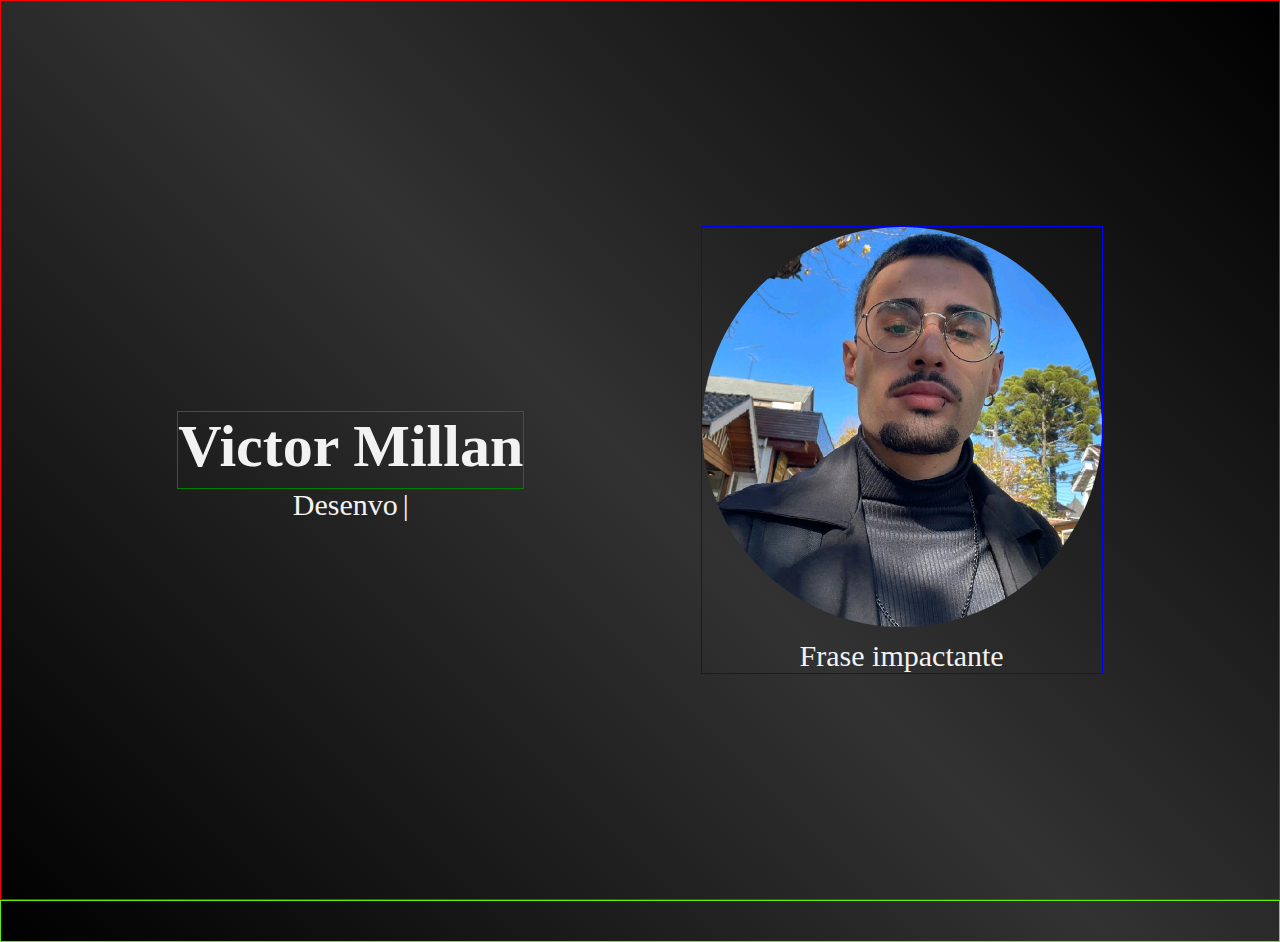
==== public/index.html @ df00ba51 "bug: ajusta o erro do vercel" ====
<!DOCTYPE html>
<html lang="pt-br">
<head>
    <meta charset="UTF-8">
    <meta name="viewport" content="width=device-width, initial-scale=1.0">
    <title> Portfólio by Victor Millan  </title>


                     <!-- Css -->
    <link rel="stylesheet" href="/public/styles/reset.css">                  
    <link rel="stylesheet" href="/public/styles/layout.css">
    <link rel="stylesheet" href="/public/styles/variables.css">
    <link rel="stylesheet" href="/public/styles/media.css">

                    <!-- Icones -->
    <link href="https://cdnjs.cloudflare.com/ajax/libs/font-awesome/6.0.0/css/all.min.css" rel="stylesheet">


</head>
<body>
     <aside>
            <nav>
                
            </nav>
     </aside>
    
    <header>
            <div class="header-apresentacao"> 
                <H1> Victor Millan</H1>
                <p id="header-texto-dinamico"></p>
            </div>
        <!-- Figure captions -->
        <figure class="header-foto">
            <img src="/public/images/apresentacao.jfif" alt="Foto de perfil">
            <figcaption> Frase impactante </figcaption>
        </figure>
    </header>     
            <div class="espaco"></div>
    <main>
        <section>
            
        </section>

        <section>
           
        </section>

        <section>
            
        </section>
    </main>

    <footer>


    </footer>
</body>

<script src="/public/script/header-script.js"></script>
</html>
---- public/styles/layout.css ----
/** Espaco entre os elementos */

.espaco {
    border: rgb(93, 238, 9) 1px solid;
    padding: 2rem;
}



 /*? Header  */     

 header {
    height: 100vh; /* Faz o header ocupar toda a altura da tela */
    border: red 1px solid;

    display: flex;
    justify-content: space-evenly;
    align-items: center;
}

.header-apresentacao {
    border: 1px solid green;
    display: flex;
    flex-direction: column; /* Alinha os elementos verticalmente */
    align-items: center; /* Centraliza os itens horizontalmente */
    justify-content: center; /* Centraliza os itens verticalmente */
    text-align: center;
    position: relative;
    
}

.header-apresentacao h1 {
    margin-bottom: .625rem; /* Separação entre título e parágrafo */
}

.header-apresentacao p {
    margin-top: 0;
}

#header-texto-dinamico {
    position: absolute; /* Remove do fluxo normal do layout */
    top: 100%; /* Mantém o texto abaixo do título */
    left: 50%; /* Centraliza horizontalmente */
    transform: translateX(-50%); /* Ajusta a posição exata */
    white-space: nowrap; /* Evita quebras de linha */
    text-align: center;
}

#header-texto-dinamico::after {
    content: "|";
    font-size: 2rem;
    margin-left: 5px;
    animation: blink 0.7s infinite;
}


@keyframes blink {
    0% { opacity: 1; }
    50% { opacity: 0; }
    100% { opacity: 1; }
}


.header-foto {
    border: 1px solid blue;
    display: flex;
    flex-direction: column;
    justify-content: center;
    align-items: center;
}

.header-foto img {
    margin-bottom: 1.25rem;
    border-radius: 50%;
    width: 40rem;
    height: 40rem;
}

.header-foto figcaption {
    margin-top: 0;
}
---- public/styles/variables.css ----
:root {
    --cor-fundo: linear-gradient(
    45deg, 
    #000000 0%, 
    #323232 50%,
    #000000 100%
    );

    --cor-texto: #f2f2f2;
}

body {
    background: var(--cor-fundo);
}


/* Header */

.header-apresentacao h1 {
    font-size: 6em;
}

.header-foto figcaption {
    font-size: 3rem;
    color: var(--cor-texto);
}

.header-apresentacao {
    color: var(--cor-texto);
}

#header-texto-dinamico, #header-texto-dinamico::after {
    font-size: 3rem;
}
---- public/styles/media.css ----
/*  Header Media */

@media screen and (max-width: 1024px) {
    .header-apresentacao h1 {
        font-size: 4em;
    }
    
    .header-foto figcaption {
        font-size: 2rem;
        color: var(--cor-texto);
    }
    
    .header-apresentacao {
        color: var(--cor-texto);
        margin-left: 2.5rem;
    }
    
    #header-texto-dinamico, #header-texto-dinamico::after {
        font-size: 2rem;
    }
    
    .header-foto img {
        width: 30rem;
        height: 30rem;
    }
    
}

@media screen and (max-width: 768px) {
    
    header {
        flex-direction: column;
        justify-content: space-evenly;
    }

    .header-apresentacao h1 {
        font-size: 5em;
    }
    
    .header-foto figcaption {
        font-size: 3rem;
        color: var(--cor-texto);
    }
    
    .header-apresentacao {
        color: var(--cor-texto);
        margin-left: 2.5rem;
    }
    
    #header-texto-dinamico, #header-texto-dinamico::after {
        font-size: 3rem;
    }
    
    .header-foto img {
        width: 35rem;
        height: 35rem;
    }
   
    
}

@media screen and (max-width: 425px) {

    .header-apresentacao h1 {
        font-size: 4em;
    }
    
    .header-foto figcaption {
        font-size: 2rem;
    }
    
    #header-texto-dinamico, #header-texto-dinamico::after {
        font-size: 2rem;
    }
    
    .header-foto img {
        width: 30rem;
        height: 30rem;
    }
   
}

@media screen and (max-width: 320px) {

    .header-apresentacao h1 {
        font-size: 3em;
    }
    
    .header-foto figcaption {
        font-size: 1.7rem;
    }
    
    #header-texto-dinamico, #header-texto-dinamico::after {
        font-size: 1.7rem;
    }
    
    .header-foto img {
        width: 25rem;
        height: 25rem;
    }
   
    
}
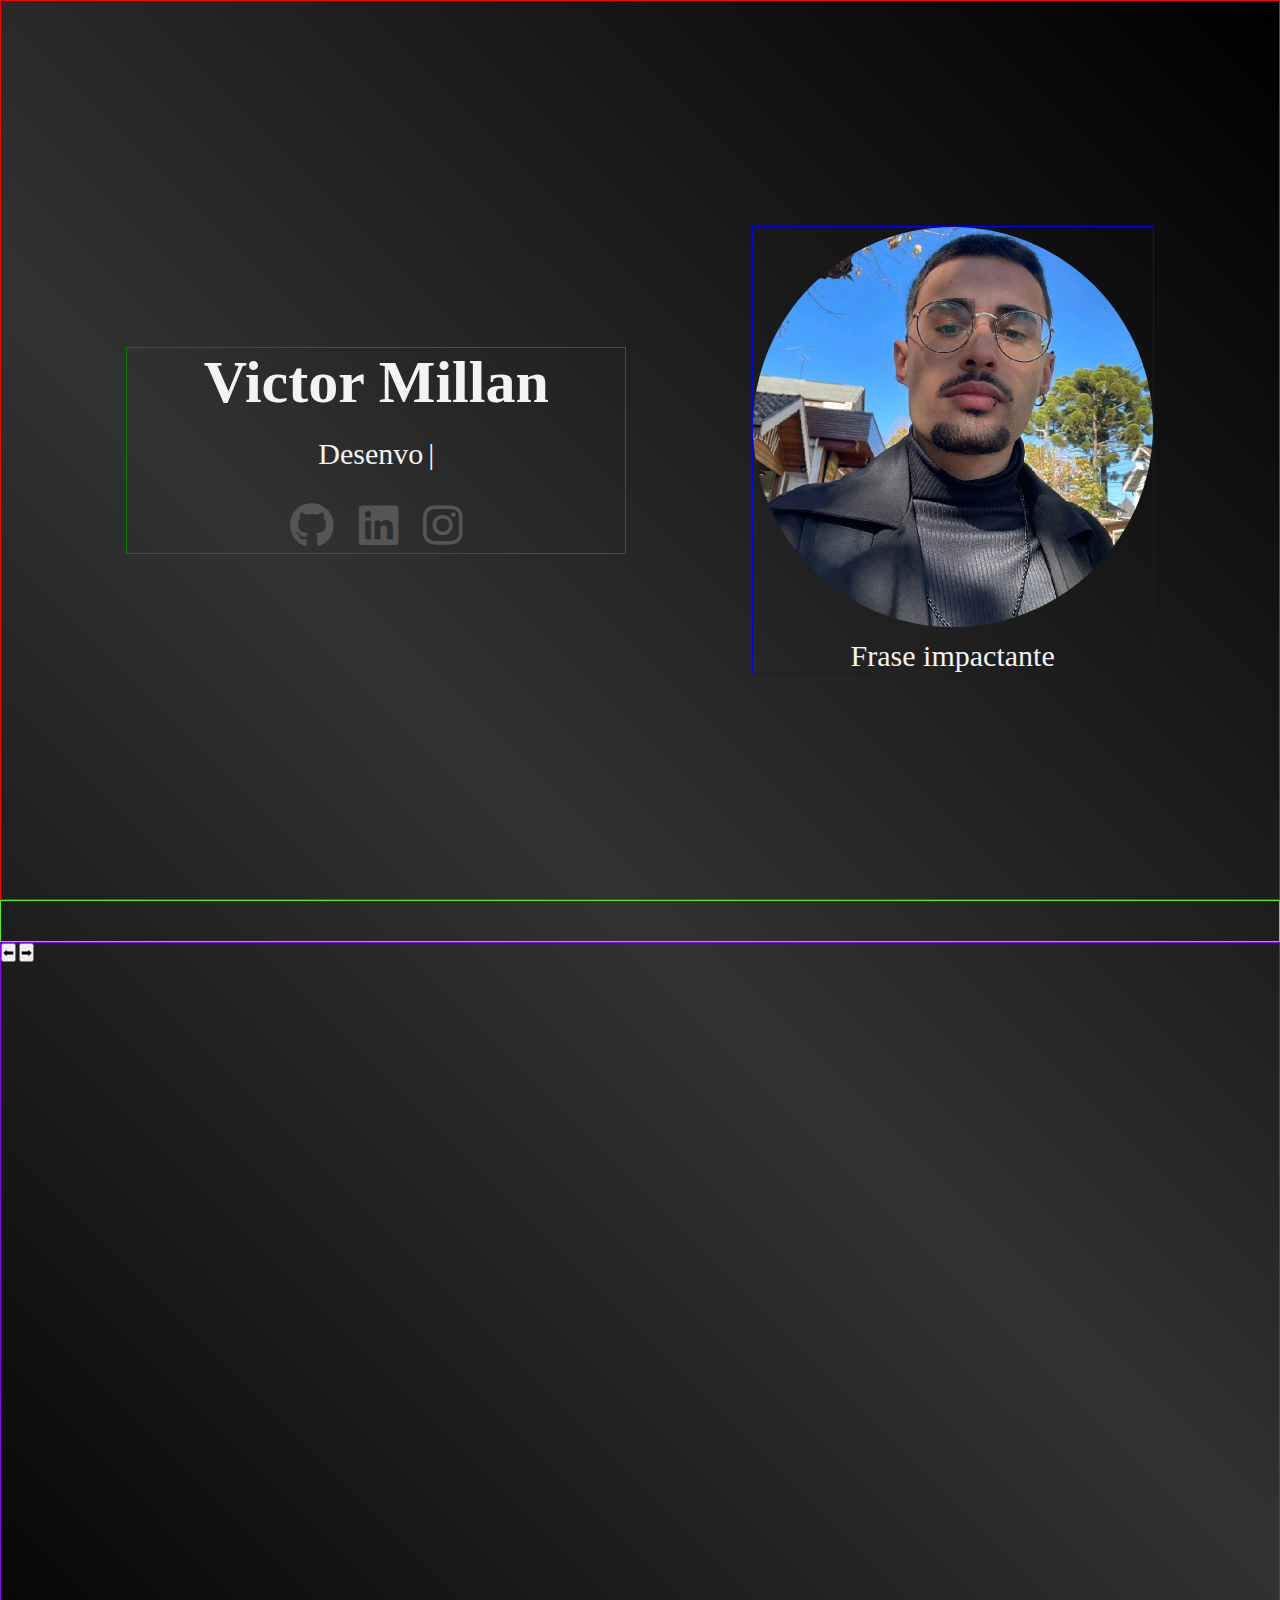
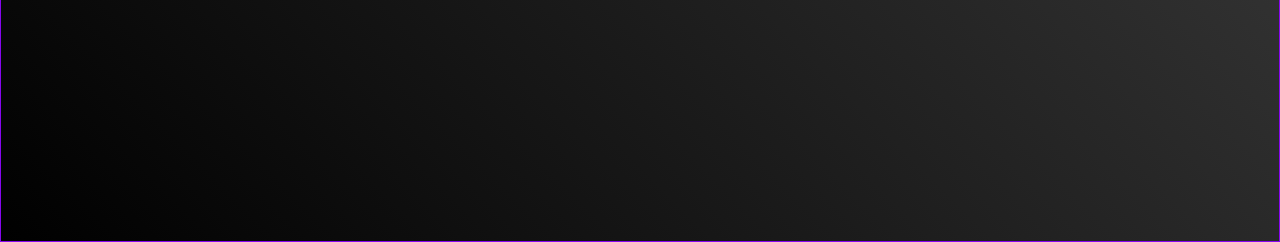
==== commit c30425b9: "feat: Adiciona os icons do header, Adicao de arquivos para outras secoes" ====
--- a/public/index.html
+++ b/public/index.html
@@ -3,58 +3,74 @@
 <head>
     <meta charset="UTF-8">
     <meta name="viewport" content="width=device-width, initial-scale=1.0">
-    <title> Portfólio by Victor Millan  </title>
+    <title>Portfólio by Victor Millan</title>
 
+    <!--? Css -->
+    <link rel="stylesheet" href="./styles/reset.css">
+    <link rel="stylesheet" href="./styles/header.css">
+    <link rel="stylesheet" href="./styles/projetos.css">
+    <link rel="stylesheet" href="./styles/variables.css">
+    <link rel="stylesheet" href="./styles/media.css">
 
-                     <!-- Css -->
-    <link rel="stylesheet" href="/public/styles/reset.css">                  
-    <link rel="stylesheet" href="/public/styles/layout.css">
-    <link rel="stylesheet" href="/public/styles/variables.css">
-    <link rel="stylesheet" href="/public/styles/media.css">
-
-                    <!-- Icones -->
-    <link href="https://cdnjs.cloudflare.com/ajax/libs/font-awesome/6.0.0/css/all.min.css" rel="stylesheet">
+     <!--? Adiciona Font Awesome -->
+  <link rel="stylesheet" href="https://cdnjs.cloudflare.com/ajax/libs/font-awesome/6.0.0-beta3/css/all.min.css">
+  <link rel="stylesheet" href="https://cdnjs.cloudflare.com/ajax/libs/font-awesome/5.15.4/css/all.min.css" integrity="sha384-DyZvU9X3jWw5BPHpHCD1t+0CgJFL5eQysZc39uCAsE04T1yFEP5u2FkVEyqB97L6" crossorigin="anonymous">
 
 
 </head>
 <body>
-     <aside>
-            <nav>
-                
-            </nav>
-     </aside>
+    <aside>
+        <nav></nav>
+    </aside>
+
+    <header> <!-- Header Inicio -->
+        <div class="header-apresentacao">
+            <H1>Victor Millan</H1>
+
+            <p id="header-texto-dinamico"></p>
+            
+            <div class="social-icons">
+                <a href="https://github.com/ViictorrMillan" class="social-icon" aria-label="GitHub">
+                    <i class="fab fa-github"></i>
+                </a>
+                <a href="https://www.linkedin.com/in/victormillandev/" class="social-icon" aria-label="LinkedIn">
+                    <i class="fab fa-linkedin"></i>
+                </a>
+                <a href="https://www.instagram.com/victormillan_dev?igsh=azRnYXVpNGh6eTE2" class="social-icon" aria-label="Instagram">
+                    <i class="fab fa-instagram"></i>
+                </a>
+            </div>
+
+        </div>
+        <figure class="header-foto">
+            <img src="./images/apresentacao.jfif" alt="Foto de perfil">
+            <figcaption>Frase impactante</figcaption>
+        </figure>
+    </header>
+
+    <div class="espaco"></div>
     
-    <header>
-            <div class="header-apresentacao"> 
-                <H1> Victor Millan</H1>
-                <p id="header-texto-dinamico"></p>
+    <main>
+        <section class="projetos">
+            <div class="carrossel">
+                <div class="slides">
+                    <!-- Os slides serão gerados via JavaScript -->
+                </div>
+                <div class="setas">
+                    <button id="prev">⬅</button>
+                    <button id="next">➡</button>
+                </div>
             </div>
-        <!-- Figure captions -->
-        <figure class="header-foto">
-            <img src="/public/images/apresentacao.jfif" alt="Foto de perfil">
-            <figcaption> Frase impactante </figcaption>
-        </figure>
-    </header>     
-            <div class="espaco"></div>
-    <main>
-        <section>
-            
         </section>
 
-        <section>
-           
-        </section>
-
-        <section>
-            
-        </section>
+        <section></section>
+        <section></section>
     </main>
 
-    <footer>
+    <footer></footer>
 
-
-    </footer>
+    <script type="module" src="./script/projetos.js"></script>
+    <script src="./script/header.js"></script>
+    <script src="./script/carousel.js"></script>
 </body>
-
-<script src="/public/script/header-script.js"></script>
-</html> +</html>
--- a/public/styles/header.css
+++ b/public/styles/header.css
@@ -0,0 +1,81 @@
+/** Espaco entre os elementos */
+ /*? Header  */     
+
+ header {
+    height: 100vh; /* Faz o header ocupar toda a altura da tela */
+    border: red 1px solid;
+
+    display: flex;
+    justify-content: space-evenly;
+    align-items: center;
+}
+
+
+.header-apresentacao {
+    border: 1px solid green;
+    position: relative;
+    display: flex;
+    flex-direction: column; 
+    align-items: center; 
+    justify-content: center; 
+    width: 100%;
+    max-width: 500px;
+    
+}
+
+.header-apresentacao h1 {
+    margin-bottom:  2rem; /* Separação entre título e parágrafo */
+}
+
+
+#header-texto-dinamico  {
+    margin-bottom:  3rem;
+    white-space: nowrap; 
+    overflow: hidden; 
+    text-overflow: ellipsis; 
+    max-width: 100%; 
+    display: block; 
+}
+
+#header-texto-dinamico::after {
+    content: "|";
+    font-size: 2rem;
+    margin-left: 5px;
+    animation: blink 0.7s infinite;
+}
+
+.social-icons {
+    display: flex;
+    gap: 25px;
+}
+
+.social-icon {
+    transition: color 0.3s; 
+}
+@keyframes blink {
+    0% { opacity: 1; }
+    50% { opacity: 0; }
+    100% { opacity: 1; }
+}
+
+
+.header-foto {
+    border: 1px solid blue;
+    display: flex;
+    flex-direction: column;
+    justify-content: center;
+    align-items: center;
+}
+
+.header-foto img {
+    margin-bottom: 1.25rem;
+    border-radius: 50%;
+    width: 40rem;
+    height: 40rem;
+}
+
+.header-foto figcaption {
+    margin-top: 0;
+}
+
+
--- a/public/styles/projetos.css
+++ b/public/styles/projetos.css
@@ -0,0 +1,5 @@
+.projetos {
+    height: 100vh; 
+    border: rgb(134, 6, 238) 1px solid;
+}
+
--- a/public/styles/variables.css
+++ b/public/styles/variables.css
@@ -6,7 +6,11 @@
     #000000 100%
     );
 
-    --cor-texto: #f2f2f2;
+    --cor-texto: #f3f3f3;
+    --cor-primaria: #333;
+    --cor-secundaria: #C0C0C0;
+    --cor-terciaria : #323232;
+    --cor-hover: #555;
 }
 
 body {
@@ -18,6 +22,7 @@
 
 .header-apresentacao h1 {
     font-size: 6em;
+    color: var(--cor-texto);
 }
 
 .header-foto figcaption {
@@ -33,3 +38,13 @@
     font-size: 3rem;
 }
 
+.social-icon {
+    font-size: 4.5rem; 
+    color: var(--cor-hover);
+
+}
+
+.social-icon:hover {
+    color: var(--cor-secundaria); /* Cor ao passar o mouse */
+}
+
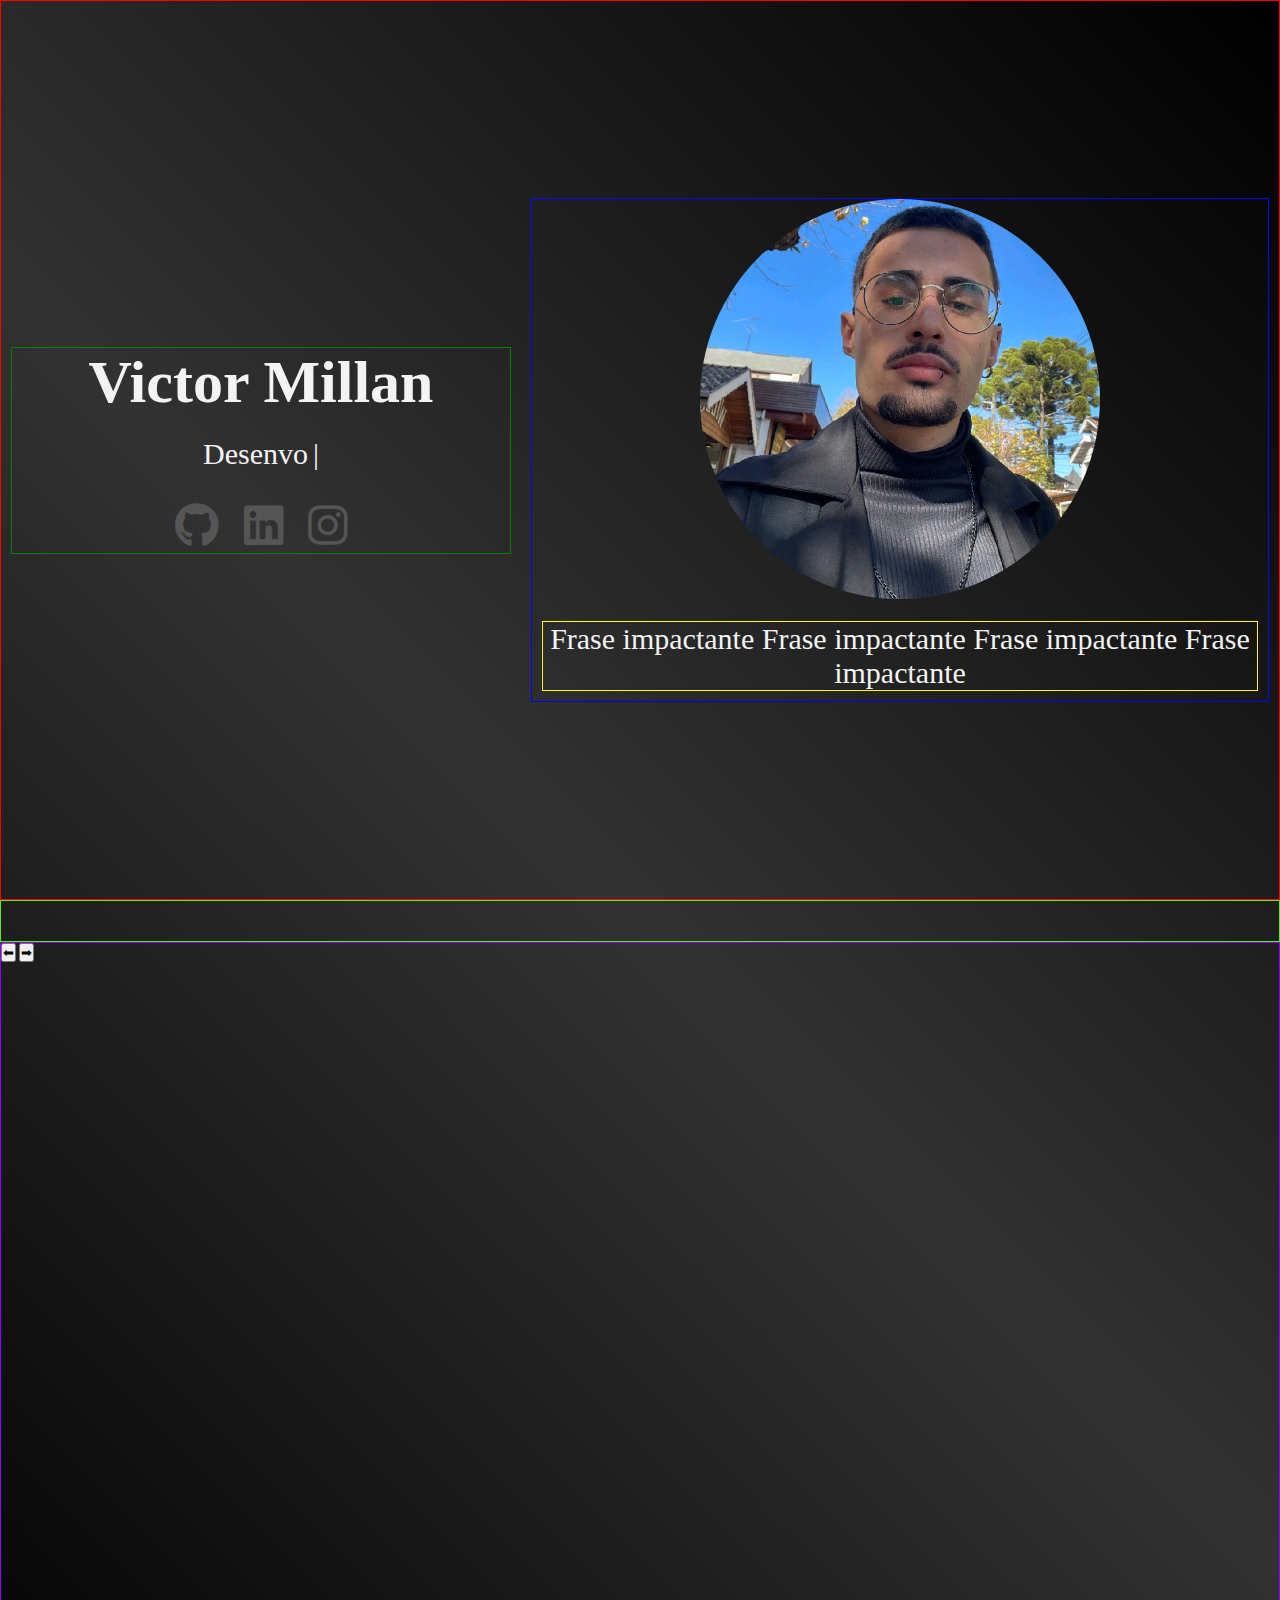
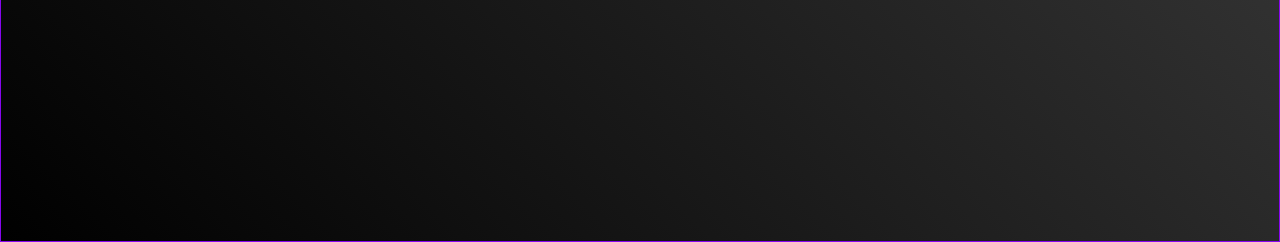
==== commit 22723f87: "feat: ajuste da responsividade" ====
--- a/public/index.html
+++ b/public/index.html
@@ -44,7 +44,7 @@
         </div>
         <figure class="header-foto">
             <img src="./images/apresentacao.jfif" alt="Foto de perfil">
-            <figcaption>Frase impactante</figcaption>
+            <figcaption> Frase impactante Frase impactante Frase impactante Frase impactante</figcaption>
         </figure>
     </header>
 
--- a/public/styles/header.css
+++ b/public/styles/header.css
@@ -20,7 +20,7 @@
     justify-content: center; 
     width: 100%;
     max-width: 500px;
-    
+    margin: 1rem;
 }
 
 .header-apresentacao h1 {
@@ -65,6 +65,7 @@
     flex-direction: column;
     justify-content: center;
     align-items: center;
+    margin: 1rem;
 }
 
 .header-foto img {
@@ -75,7 +76,9 @@
 }
 
 .header-foto figcaption {
-    margin-top: 0;
+     margin: 1rem; 
+    text-align: center;
+     border: 1px solid yellow;
 }
 
 
--- a/public/styles/media.css
+++ b/public/styles/media.css
@@ -3,6 +3,7 @@
 @media screen and (max-width: 1024px) {
     .header-apresentacao h1 {
         font-size: 4em;
+        max-width: 250px
     }
     
     .header-foto figcaption {
@@ -34,26 +35,27 @@
     }
 
     .header-apresentacao h1 {
-        font-size: 5em;
+        font-size: 4em;
+        max-width: 250px
     }
     
     .header-foto figcaption {
-        font-size: 3rem;
+        font-size: 2rem;
         color: var(--cor-texto);
     }
     
     .header-apresentacao {
         color: var(--cor-texto);
-        margin-left: 2.5rem;
+        margin-left: 2rem;
     }
     
     #header-texto-dinamico, #header-texto-dinamico::after {
-        font-size: 3rem;
+        font-size: 2rem;
     }
     
     .header-foto img {
-        width: 35rem;
-        height: 35rem;
+        width: 30rem;
+        height: 30rem;
     }
    
     
@@ -76,6 +78,10 @@
     .header-foto img {
         width: 30rem;
         height: 30rem;
+    }
+
+    .social-icon {
+        font-size: 3.5rem; 
     }
    
 }
